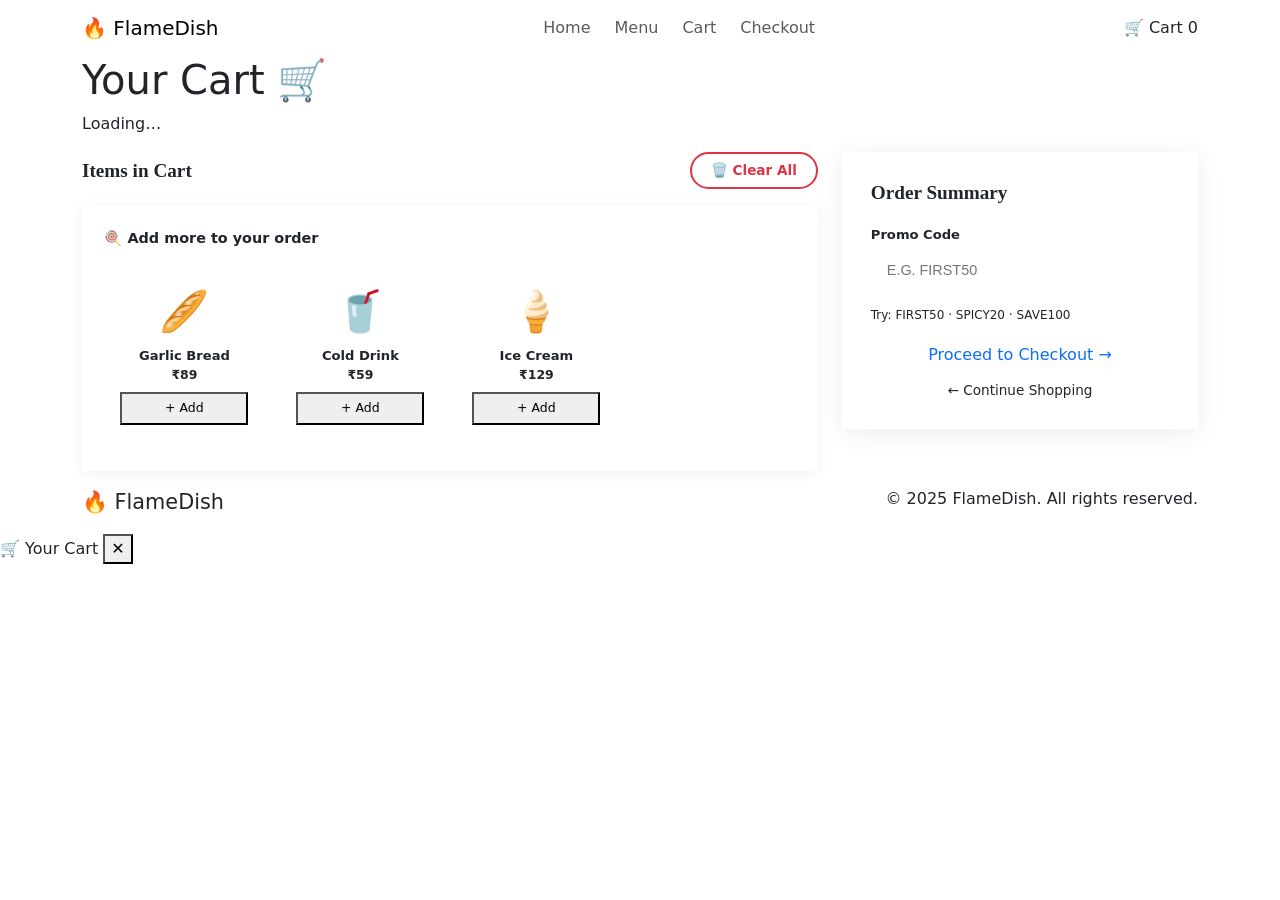
==== cart.html @ ef18391b "Add files via upload" ====
<!DOCTYPE html>
<html lang="en">
<head>
  <meta charset="UTF-8">
  <meta name="viewport" content="width=device-width, initial-scale=1.0">
  <title>Cart – FlameDish</title>
  <link rel="icon" href="data:image/svg+xml,<svg xmlns='http://www.w3.org/2000/svg' viewBox='0 0 100 100'><text y='.9em' font-size='90'>🔥</text></svg>">
  <link href="https://cdn.jsdelivr.net/npm/bootstrap@5.3.0/dist/css/bootstrap.min.css" rel="stylesheet">
  <link rel="stylesheet" href="css/style.css">
  <style>
    .cart-page-item {
      background: white;
      border-radius: var(--radius);
      padding: 1.4rem;
      margin-bottom: 1rem;
      display: flex;
      align-items: center;
      gap: 1.2rem;
      box-shadow: 0 2px 12px rgba(0,0,0,0.06);
      transition: box-shadow 0.2s;
    }
    .cart-page-item:hover { box-shadow: 0 6px 24px rgba(0,0,0,0.1); }
    .cart-page-emoji { font-size: 3.5rem; flex-shrink: 0; }
    .cart-page-name { font-weight: 700; font-size: 1rem; }
    .cart-page-sub { font-size: 0.82rem; color: var(--ash); margin-top: 2px; }
    .cart-page-price { font-family: 'Playfair Display', serif; font-size: 1.2rem; font-weight: 900; color: var(--flame); }
    .remove-btn { background: none; border: none; color: var(--ash); font-size: 1.1rem; cursor: pointer; transition: color 0.2s; padding: 4px; }
    .remove-btn:hover { color: #dc3545; }
    .summary-card {
      background: white;
      border-radius: var(--radius);
      padding: 1.8rem;
      box-shadow: 0 4px 24px rgba(0,0,0,0.07);
      position: sticky;
      top: 90px;
    }
    .promo-input-wrap {
      display: flex;
      gap: 0.5rem;
      margin-bottom: 1rem;
    }
    .promo-input-wrap input {
      border: 2px solid var(--mist);
      border-radius: var(--radius-sm);
      padding: 0.55rem 1rem;
      font-family: 'DM Sans', sans-serif;
      font-size: 0.9rem;
      outline: none;
      flex: 1;
      transition: border-color 0.2s;
    }
    .promo-input-wrap input:focus { border-color: var(--flame); }
    .promo-apply-btn {
      background: var(--charcoal);
      color: white;
      border: none;
      border-radius: var(--radius-sm);
      padding: 0.55rem 1.2rem;
      font-weight: 600;
      font-size: 0.88rem;
      cursor: pointer;
      transition: background 0.2s;
    }
    .promo-apply-btn:hover { background: var(--flame); }
    .cart-empty-page {
      text-align: center;
      padding: 5rem 2rem;
    }
    .clear-btn {
      background: none;
      border: 2px solid #dc3545;
      color: #dc3545;
      border-radius: 50px;
      padding: 0.4rem 1.2rem;
      font-size: 0.85rem;
      font-weight: 600;
      cursor: pointer;
      transition: all 0.2s;
    }
    .clear-btn:hover { background: #dc3545; color: white; }
  </style>
</head>
<body>

<!-- NAVBAR -->
<nav class="navbar navbar-expand-lg">
  <div class="container">
    <a class="brand-logo navbar-brand" href="index.html">🔥 Flame<span>Dish</span></a>
    <button class="navbar-toggler border-0" type="button" data-bs-toggle="collapse" data-bs-target="#navMenu">
      <span class="navbar-toggler-icon"></span>
    </button>
    <div class="collapse navbar-collapse" id="navMenu">
      <ul class="navbar-nav mx-auto gap-2">
        <li class="nav-item"><a class="nav-link" href="index.html">Home</a></li>
        <li class="nav-item"><a class="nav-link" href="menu.html">Menu</a></li>
        <li class="nav-item"><a class="nav-link" href="cart.html">Cart</a></li>
        <li class="nav-item"><a class="nav-link" href="checkout.html">Checkout</a></li>
      </ul>
      <button class="nav-link cart-btn" onclick="openCart()">
        🛒 Cart <span class="cart-badge">0</span>
      </button>
    </div>
  </div>
</nav>

<!-- PAGE HEADER -->
<section class="page-header">
  <div class="container">
    <h1>Your Cart 🛒</h1>
    <p id="cartCountLabel">Loading…</p>
  </div>
</section>

<!-- CART CONTENT -->
<section class="py-section">
  <div class="container">
    <div id="cartPageEmpty" class="cart-empty-page" style="display:none">
      <div style="font-size:6rem;margin-bottom:1.5rem">🛒</div>
      <h3 style="font-family:'Playfair Display',serif;margin-bottom:0.5rem">Your cart is empty</h3>
      <p style="color:var(--ash);margin-bottom:2rem">Looks like you haven't added anything yet</p>
      <a href="menu.html" class="btn-flame">Browse Menu 🍽️</a>
    </div>

    <div id="cartPageContent">
      <div class="row g-4">
        <!-- CART ITEMS -->
        <div class="col-lg-8">
          <div class="d-flex align-items-center justify-content-between mb-3">
            <h5 style="font-family:'Playfair Display',serif;font-size:1.2rem;font-weight:700;margin:0">
              Items in Cart
            </h5>
            <button class="clear-btn" onclick="confirmClear()">🗑️ Clear All</button>
          </div>
          <div id="cartPageItems"></div>
          <!-- Upsell -->
          <div style="background:white;border-radius:var(--radius);padding:1.4rem;box-shadow:0 2px 12px rgba(0,0,0,0.06);margin-top:1rem">
            <p style="font-weight:600;font-size:0.9rem;margin-bottom:1rem">🍭 Add more to your order</p>
            <div class="d-flex gap-3 overflow-auto pb-2">
              <div style="min-width:160px;background:var(--mist);border-radius:var(--radius-sm);padding:1rem;text-align:center;cursor:pointer" onclick="Cart.add('u1','Garlic Bread',89,'🥖');renderCartPage()">
                <div style="font-size:2.5rem">🥖</div>
                <div style="font-size:0.82rem;font-weight:600;margin-top:0.3rem">Garlic Bread</div>
                <div style="font-size:0.78rem;color:var(--flame);font-weight:700">₹89</div>
                <button class="add-btn mt-2" style="width:100%;font-size:0.78rem;padding:0.3rem">+ Add</button>
              </div>
              <div style="min-width:160px;background:var(--mist);border-radius:var(--radius-sm);padding:1rem;text-align:center;cursor:pointer" onclick="Cart.add('u2','Cold Drink',59,'🥤');renderCartPage()">
                <div style="font-size:2.5rem">🥤</div>
                <div style="font-size:0.82rem;font-weight:600;margin-top:0.3rem">Cold Drink</div>
                <div style="font-size:0.78rem;color:var(--flame);font-weight:700">₹59</div>
                <button class="add-btn mt-2" style="width:100%;font-size:0.78rem;padding:0.3rem">+ Add</button>
              </div>
              <div style="min-width:160px;background:var(--mist);border-radius:var(--radius-sm);padding:1rem;text-align:center" onclick="Cart.add('u3','Ice Cream',129,'🍦');renderCartPage()">
                <div style="font-size:2.5rem">🍦</div>
                <div style="font-size:0.82rem;font-weight:600;margin-top:0.3rem">Ice Cream</div>
                <div style="font-size:0.78rem;color:var(--flame);font-weight:700">₹129</div>
                <button class="add-btn mt-2" style="width:100%;font-size:0.78rem;padding:0.3rem">+ Add</button>
              </div>
            </div>
          </div>
        </div>

        <!-- ORDER SUMMARY -->
        <div class="col-lg-4">
          <div class="summary-card">
            <h5 style="font-family:'Playfair Display',serif;font-size:1.2rem;font-weight:700;margin-bottom:1.3rem">Order Summary</h5>

            <!-- Promo -->
            <div style="margin-bottom:1.2rem">
              <label style="font-size:0.82rem;font-weight:600;color:var(--smoke);display:block;margin-bottom:0.4rem">Promo Code</label>
              <div class="promo-input-wrap">
                <input type="text" id="promoInput" placeholder="e.g. FIRST50" style="text-transform:uppercase">
                <button class="promo-apply-btn" onclick="applyPromo()">Apply</button>
              </div>
              <div id="promoResult" style="font-size:0.82rem"></div>
              <div style="font-size:0.75rem;color:var(--ash);margin-top:0.4rem">Try: FIRST50 · SPICY20 · SAVE100</div>
            </div>

            <div id="cartSummaryRows"></div>

            <a href="checkout.html" class="checkout-btn" style="display:block;text-align:center;text-decoration:none;margin-top:1rem">
              Proceed to Checkout →
            </a>
            <a href="menu.html" style="display:block;text-align:center;color:var(--ash);font-size:0.85rem;margin-top:0.8rem;text-decoration:none">
              ← Continue Shopping
            </a>
          </div>
        </div>
      </div>
    </div>
  </div>
</section>

<footer>
  <div class="container">
    <div class="d-flex justify-content-between flex-wrap gap-2 footer-bottom" style="padding:1rem 0">
      <span class="footer-brand" style="font-size:1.3rem">🔥 FlameDish</span>
      <span>© 2025 FlameDish. All rights reserved.</span>
    </div>
  </div>
</footer>

<div class="cart-overlay" id="cartOverlay" onclick="closeCart()"></div>
<div class="cart-sidebar" id="cartSidebar">
  <div class="cart-header">
    <span class="cart-title">🛒 Your Cart</span>
    <button class="cart-close" onclick="closeCart()">✕</button>
  </div>
  <div class="cart-body" id="cartBody"></div>
  <div class="cart-footer" id="cartFooter" style="display:none"></div>
</div>

<script src="https://cdn.jsdelivr.net/npm/bootstrap@5.3.0/dist/js/bootstrap.bundle.min.js"></script>
<script src="js/app.js"></script>
<script>
  function renderCartPage() {
    const count = Cart.count;
    const label = document.getElementById('cartCountLabel');
    const empty = document.getElementById('cartPageEmpty');
    const content = document.getElementById('cartPageContent');
    const items = document.getElementById('cartPageItems');
    const summary = document.getElementById('cartSummaryRows');

    if (label) label.textContent = count ? `${count} item${count > 1 ? 's' : ''} in your cart` : 'Your cart is empty';

    if (count === 0) {
      if (empty) empty.style.display = 'block';
      if (content) content.style.display = 'none';
      return;
    }
    if (empty) empty.style.display = 'none';
    if (content) content.style.display = 'block';

    // Render items
    if (items) {
      items.innerHTML = Cart.items.map(item => `
        <div class="cart-page-item">
          <div class="cart-page-emoji">${item.emoji}</div>
          <div style="flex:1">
            <div class="cart-page-name">${item.name}</div>
            <div class="cart-page-sub">₹${item.price} each</div>
          </div>
          <div class="qty-ctrl">
            <button class="qty-btn" onclick="Cart.updateQty('${item.id}',-1);renderCartPage()">−</button>
            <span class="qty-num">${item.qty}</span>
            <button class="qty-btn" onclick="Cart.updateQty('${item.id}',1);renderCartPage()">+</button>
          </div>
          <div class="cart-page-price ms-3">₹${item.price * item.qty}</div>
          <button class="remove-btn ms-2" onclick="Cart.remove('${item.id}');renderCartPage()" title="Remove">🗑</button>
        </div>
      `).join('');
    }

    // Render summary
    if (summary) {
      summary.innerHTML = `
        <div class="summary-item"><span>Subtotal (${count} items)</span><span>₹${Cart.subtotal}</span></div>
        <div class="summary-item"><span>Delivery fee</span><span style="color:${Cart.subtotal >= 299 ? '#27AE60' : 'inherit'}">${Cart.subtotal >= 299 ? '🆓 Free' : '₹' + Cart.delivery}</span></div>
        <div class="summary-item"><span>Platform fee</span><span>₹10</span></div>
        <div class="summary-item"><span>Taxes & charges (5%)</span><span>₹${Cart.tax}</span></div>
        <div class="summary-total">
          <span>Grand Total</span>
          <span class="price">₹${Cart.grand + (Cart.subtotal >= 299 ? 0 : 0) + 10}</span>
        </div>
        ${Cart.subtotal >= 299 ? '<div style="background:#E8F5E9;border-radius:8px;padding:0.6rem 0.9rem;font-size:0.82rem;color:#27AE60;font-weight:600;margin-top:0.8rem">✅ You qualify for free delivery!</div>' : `<div style="background:#FFF8F0;border-radius:8px;padding:0.6rem 0.9rem;font-size:0.82rem;color:var(--ash);margin-top:0.8rem">Add ₹${299 - Cart.subtotal} more for free delivery 🛵</div>`}
      `;
    }
  }

  function confirmClear() {
    if (confirm('Remove all items from cart?')) {
      Cart.clear();
      renderCartPage();
    }
  }

  // Override Cart.save to also update page
  const origSave = Cart.save.bind(Cart);
  Cart.save = function() { origSave(); renderCartPage(); };

  document.addEventListener('DOMContentLoaded', renderCartPage);
</script>
</body>
</html>
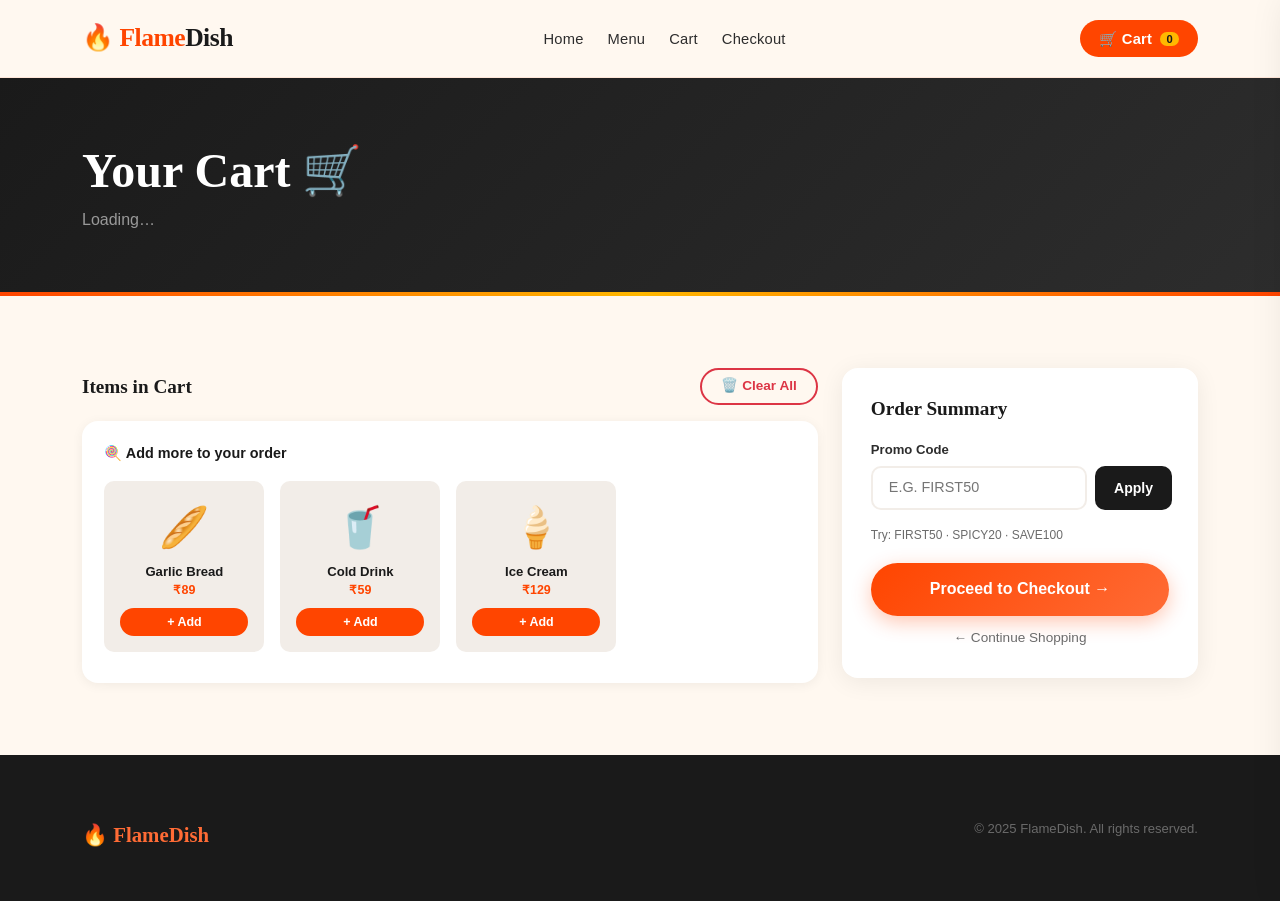
==== commit 34946037: "Update cart.html" ====
--- a/cart.html
+++ b/cart.html
@@ -6,7 +6,7 @@
   <title>Cart – FlameDish</title>
   <link rel="icon" href="data:image/svg+xml,<svg xmlns='http://www.w3.org/2000/svg' viewBox='0 0 100 100'><text y='.9em' font-size='90'>🔥</text></svg>">
   <link href="https://cdn.jsdelivr.net/npm/bootstrap@5.3.0/dist/css/bootstrap.min.css" rel="stylesheet">
-  <link rel="stylesheet" href="css/style.css">
+  <link rel="stylesheet" href="style.css">
   <style>
     .cart-page-item {
       background: white;
--- a/style.css
+++ b/style.css
@@ -0,0 +1,882 @@
+@import url('https://fonts.googleapis.com/css2?family=Playfair+Display:wght@700;900&family=DM+Sans:wght@300;400;500;600&display=swap');
+
+:root {
+  --flame: #FF4500;
+  --ember: #FF6B35;
+  --gold: #FFB800;
+  --cream: #FFF8F0;
+  --charcoal: #1A1A1A;
+  --smoke: #2D2D2D;
+  --ash: #6B6B6B;
+  --mist: #F2EDE8;
+  --white: #FFFFFF;
+  --shadow: 0 8px 40px rgba(255,69,0,0.12);
+  --shadow-hover: 0 16px 56px rgba(255,69,0,0.22);
+  --radius: 16px;
+  --radius-sm: 10px;
+}
+
+* { margin: 0; padding: 0; box-sizing: border-box; }
+
+html { scroll-behavior: smooth; }
+
+body {
+  font-family: 'DM Sans', sans-serif;
+  background: var(--cream);
+  color: var(--charcoal);
+  overflow-x: hidden;
+}
+
+/* ── NAVBAR ── */
+.navbar {
+  background: rgba(255,248,240,0.92);
+  backdrop-filter: blur(16px);
+  border-bottom: 1px solid rgba(255,107,53,0.12);
+  padding: 0.9rem 0;
+  position: sticky;
+  top: 0;
+  z-index: 1000;
+  transition: box-shadow 0.3s;
+}
+.navbar.scrolled { box-shadow: 0 4px 30px rgba(255,69,0,0.1); }
+
+.brand-logo {
+  font-family: 'Playfair Display', serif;
+  font-size: 1.6rem;
+  font-weight: 900;
+  color: var(--flame) !important;
+  text-decoration: none !important;
+  letter-spacing: -0.5px;
+}
+.brand-logo span { color: var(--charcoal); }
+
+.nav-link {
+  font-weight: 500;
+  color: var(--smoke) !important;
+  font-size: 0.92rem;
+  letter-spacing: 0.2px;
+  transition: color 0.2s;
+  position: relative;
+}
+.nav-link::after {
+  content: '';
+  position: absolute;
+  bottom: -2px; left: 0;
+  width: 0; height: 2px;
+  background: var(--flame);
+  transition: width 0.25s ease;
+  border-radius: 2px;
+}
+.nav-link:hover::after, .nav-link.active::after { width: 100%; }
+.nav-link:hover { color: var(--flame) !important; }
+
+.cart-btn {
+  background: var(--flame);
+  color: white !important;
+  border-radius: 50px;
+  padding: 0.45rem 1.2rem !important;
+  font-weight: 600 !important;
+  transition: background 0.2s, transform 0.15s;
+}
+.cart-btn:hover { background: var(--ember) !important; transform: translateY(-1px); }
+.cart-btn::after { display: none !important; }
+
+.cart-badge {
+  background: var(--gold);
+  color: var(--charcoal);
+  font-size: 0.7rem;
+  font-weight: 700;
+  padding: 1px 6px;
+  border-radius: 20px;
+  margin-left: 4px;
+  vertical-align: middle;
+}
+
+/* ── HERO ── */
+.hero {
+  background: linear-gradient(135deg, var(--charcoal) 0%, var(--smoke) 60%, #3D1F00 100%);
+  min-height: 88vh;
+  display: flex;
+  align-items: center;
+  position: relative;
+  overflow: hidden;
+}
+.hero::before {
+  content: '';
+  position: absolute;
+  top: -30%; right: -10%;
+  width: 600px; height: 600px;
+  background: radial-gradient(circle, rgba(255,107,53,0.25) 0%, transparent 70%);
+  border-radius: 50%;
+}
+.hero::after {
+  content: '';
+  position: absolute;
+  bottom: -20%; left: 20%;
+  width: 400px; height: 400px;
+  background: radial-gradient(circle, rgba(255,184,0,0.12) 0%, transparent 70%);
+  border-radius: 50%;
+}
+.hero-content { position: relative; z-index: 2; }
+
+.hero-eyebrow {
+  display: inline-block;
+  background: rgba(255,107,53,0.18);
+  border: 1px solid rgba(255,107,53,0.4);
+  color: var(--ember);
+  padding: 0.35rem 1rem;
+  border-radius: 50px;
+  font-size: 0.82rem;
+  font-weight: 600;
+  letter-spacing: 1.5px;
+  text-transform: uppercase;
+  margin-bottom: 1.4rem;
+}
+
+.hero h1 {
+  font-family: 'Playfair Display', serif;
+  font-size: clamp(2.8rem, 6vw, 5.5rem);
+  font-weight: 900;
+  color: white;
+  line-height: 1.08;
+  margin-bottom: 1.5rem;
+}
+.hero h1 .highlight { color: var(--ember); }
+
+.hero p {
+  color: rgba(255,255,255,0.65);
+  font-size: 1.1rem;
+  max-width: 500px;
+  line-height: 1.7;
+  margin-bottom: 2rem;
+}
+
+.btn-flame {
+  background: linear-gradient(135deg, var(--flame), var(--ember));
+  color: white;
+  border: none;
+  padding: 0.85rem 2rem;
+  border-radius: 50px;
+  font-weight: 600;
+  font-size: 0.95rem;
+  cursor: pointer;
+  transition: all 0.25s;
+  text-decoration: none;
+  display: inline-flex;
+  align-items: center;
+  gap: 0.5rem;
+  box-shadow: 0 6px 24px rgba(255,69,0,0.35);
+}
+.btn-flame:hover {
+  transform: translateY(-2px);
+  box-shadow: 0 10px 32px rgba(255,69,0,0.45);
+  color: white;
+}
+
+.btn-outline-flame {
+  border: 2px solid rgba(255,255,255,0.3);
+  color: white;
+  background: transparent;
+  padding: 0.85rem 2rem;
+  border-radius: 50px;
+  font-weight: 600;
+  font-size: 0.95rem;
+  cursor: pointer;
+  transition: all 0.25s;
+  text-decoration: none;
+  display: inline-flex;
+  align-items: center;
+  gap: 0.5rem;
+}
+.btn-outline-flame:hover {
+  background: rgba(255,255,255,0.1);
+  border-color: white;
+  color: white;
+  transform: translateY(-2px);
+}
+
+.hero-stats { display: flex; gap: 2.5rem; margin-top: 2.5rem; }
+.stat-item {}
+.stat-num {
+  font-family: 'Playfair Display', serif;
+  font-size: 2rem;
+  font-weight: 900;
+  color: white;
+  line-height: 1;
+}
+.stat-label { color: rgba(255,255,255,0.5); font-size: 0.8rem; margin-top: 2px; }
+
+.hero-visual {
+  position: relative;
+  z-index: 2;
+  text-align: center;
+}
+.hero-food-emoji {
+  font-size: 10rem;
+  animation: float 3s ease-in-out infinite;
+  filter: drop-shadow(0 20px 40px rgba(255,69,0,0.4));
+  display: block;
+  line-height: 1;
+}
+@keyframes float {
+  0%, 100% { transform: translateY(0) rotate(-3deg); }
+  50% { transform: translateY(-18px) rotate(3deg); }
+}
+.floating-chips {
+  position: absolute;
+  width: 100%; height: 100%;
+  top: 0; left: 0;
+  pointer-events: none;
+}
+.chip {
+  position: absolute;
+  background: rgba(255,255,255,0.1);
+  backdrop-filter: blur(8px);
+  border: 1px solid rgba(255,255,255,0.15);
+  border-radius: 50px;
+  padding: 0.5rem 1rem;
+  color: white;
+  font-size: 0.82rem;
+  font-weight: 500;
+  animation: floatChip 4s ease-in-out infinite;
+}
+.chip:nth-child(1) { top: 10%; right: 5%; animation-delay: 0s; }
+.chip:nth-child(2) { top: 55%; right: -5%; animation-delay: 0.7s; }
+.chip:nth-child(3) { bottom: 18%; left: 5%; animation-delay: 1.4s; }
+@keyframes floatChip {
+  0%, 100% { transform: translateY(0); }
+  50% { transform: translateY(-10px); }
+}
+
+/* ── SEARCH BAR ── */
+.search-section {
+  background: white;
+  padding: 1.8rem 0;
+  box-shadow: 0 4px 20px rgba(0,0,0,0.06);
+}
+.search-wrapper {
+  display: flex;
+  align-items: center;
+  background: var(--mist);
+  border-radius: 50px;
+  padding: 0.5rem 0.5rem 0.5rem 1.5rem;
+  border: 2px solid transparent;
+  transition: border-color 0.2s, box-shadow 0.2s;
+}
+.search-wrapper:focus-within {
+  border-color: var(--flame);
+  box-shadow: 0 0 0 4px rgba(255,69,0,0.08);
+}
+.search-wrapper input {
+  border: none;
+  background: transparent;
+  outline: none;
+  flex: 1;
+  font-family: 'DM Sans', sans-serif;
+  font-size: 0.95rem;
+  color: var(--charcoal);
+}
+.search-wrapper input::placeholder { color: var(--ash); }
+.search-btn {
+  background: var(--flame);
+  color: white;
+  border: none;
+  border-radius: 50px;
+  padding: 0.6rem 1.4rem;
+  font-weight: 600;
+  font-size: 0.88rem;
+  cursor: pointer;
+  transition: background 0.2s;
+}
+.search-btn:hover { background: var(--ember); }
+
+/* ── SECTIONS ── */
+.section-tag {
+  display: inline-block;
+  background: rgba(255,69,0,0.08);
+  color: var(--flame);
+  font-size: 0.78rem;
+  font-weight: 700;
+  letter-spacing: 2px;
+  text-transform: uppercase;
+  padding: 0.3rem 0.9rem;
+  border-radius: 50px;
+  margin-bottom: 0.7rem;
+}
+.section-title {
+  font-family: 'Playfair Display', serif;
+  font-size: clamp(1.8rem, 3.5vw, 2.6rem);
+  font-weight: 900;
+  color: var(--charcoal);
+  line-height: 1.2;
+}
+.section-sub { color: var(--ash); font-size: 1rem; margin-top: 0.5rem; }
+
+/* ── CATEGORY PILLS ── */
+.category-pill {
+  display: inline-flex;
+  align-items: center;
+  gap: 0.4rem;
+  background: white;
+  border: 2px solid var(--mist);
+  border-radius: 50px;
+  padding: 0.55rem 1.2rem;
+  font-size: 0.88rem;
+  font-weight: 500;
+  cursor: pointer;
+  transition: all 0.2s;
+  color: var(--smoke);
+  white-space: nowrap;
+}
+.category-pill:hover, .category-pill.active {
+  background: var(--flame);
+  border-color: var(--flame);
+  color: white;
+  transform: translateY(-2px);
+  box-shadow: 0 6px 18px rgba(255,69,0,0.25);
+}
+
+/* ── FOOD CARD ── */
+.food-card {
+  background: white;
+  border-radius: var(--radius);
+  overflow: hidden;
+  box-shadow: 0 2px 16px rgba(0,0,0,0.07);
+  transition: all 0.28s cubic-bezier(0.34, 1.56, 0.64, 1);
+  cursor: pointer;
+  height: 100%;
+  display: flex;
+  flex-direction: column;
+}
+.food-card:hover {
+  transform: translateY(-6px);
+  box-shadow: var(--shadow-hover);
+}
+.food-card-img-wrap {
+  position: relative;
+  height: 200px;
+  overflow: hidden;
+  background: var(--mist);
+  display: flex;
+  align-items: center;
+  justify-content: center;
+  font-size: 5rem;
+}
+.food-badge {
+  position: absolute;
+  top: 12px; left: 12px;
+  background: var(--flame);
+  color: white;
+  font-size: 0.7rem;
+  font-weight: 700;
+  padding: 0.25rem 0.7rem;
+  border-radius: 50px;
+  letter-spacing: 0.5px;
+  text-transform: uppercase;
+}
+.food-badge.veg { background: #27AE60; }
+.food-badge.top { background: var(--gold); color: var(--charcoal); }
+
+.food-fav {
+  position: absolute;
+  top: 12px; right: 12px;
+  background: white;
+  border: none;
+  border-radius: 50%;
+  width: 34px; height: 34px;
+  display: flex;
+  align-items: center;
+  justify-content: center;
+  cursor: pointer;
+  font-size: 1.1rem;
+  transition: transform 0.2s;
+  box-shadow: 0 2px 8px rgba(0,0,0,0.12);
+}
+.food-fav:hover { transform: scale(1.15); }
+.food-fav.active { color: var(--flame); }
+
+.food-card-body {
+  padding: 1.1rem 1.2rem 1.3rem;
+  flex: 1;
+  display: flex;
+  flex-direction: column;
+}
+.food-name {
+  font-weight: 700;
+  font-size: 1rem;
+  color: var(--charcoal);
+  margin-bottom: 0.25rem;
+}
+.food-desc {
+  color: var(--ash);
+  font-size: 0.82rem;
+  line-height: 1.5;
+  flex: 1;
+  margin-bottom: 0.9rem;
+}
+.food-meta {
+  display: flex;
+  align-items: center;
+  justify-content: space-between;
+}
+.food-rating { font-size: 0.82rem; color: var(--ash); }
+.food-rating span { color: var(--gold); margin-right: 2px; }
+.food-time { font-size: 0.78rem; color: var(--ash); }
+.food-price-row {
+  display: flex;
+  align-items: center;
+  justify-content: space-between;
+  margin-top: 0.9rem;
+  padding-top: 0.9rem;
+  border-top: 1px solid var(--mist);
+}
+.food-price {
+  font-family: 'Playfair Display', serif;
+  font-size: 1.25rem;
+  font-weight: 900;
+  color: var(--flame);
+}
+.add-btn {
+  background: var(--flame);
+  color: white;
+  border: none;
+  border-radius: 50px;
+  padding: 0.45rem 1.1rem;
+  font-weight: 600;
+  font-size: 0.84rem;
+  cursor: pointer;
+  transition: all 0.2s;
+}
+.add-btn:hover {
+  background: var(--ember);
+  transform: scale(1.05);
+}
+
+/* ── RESTAURANT CARD ── */
+.restaurant-card {
+  background: white;
+  border-radius: var(--radius);
+  overflow: hidden;
+  box-shadow: 0 2px 16px rgba(0,0,0,0.07);
+  transition: all 0.28s ease;
+  height: 100%;
+}
+.restaurant-card:hover {
+  transform: translateY(-5px);
+  box-shadow: var(--shadow-hover);
+}
+.rest-img {
+  height: 160px;
+  background: var(--mist);
+  display: flex;
+  align-items: center;
+  justify-content: center;
+  font-size: 4.5rem;
+  position: relative;
+}
+.rest-tag {
+  position: absolute;
+  bottom: 10px; left: 12px;
+  background: rgba(26,26,26,0.7);
+  backdrop-filter: blur(6px);
+  color: white;
+  font-size: 0.72rem;
+  font-weight: 600;
+  padding: 0.22rem 0.65rem;
+  border-radius: 50px;
+}
+.rest-body { padding: 1rem 1.2rem 1.2rem; }
+.rest-name { font-weight: 700; font-size: 1rem; margin-bottom: 0.2rem; }
+.rest-cuisine { color: var(--ash); font-size: 0.82rem; margin-bottom: 0.7rem; }
+.rest-info { display: flex; gap: 1rem; align-items: center; }
+.rest-info-item { display: flex; align-items: center; gap: 0.3rem; font-size: 0.8rem; color: var(--ash); }
+.rest-info-item .icon { font-size: 0.85rem; }
+.rest-info-item strong { color: var(--charcoal); font-weight: 600; }
+
+/* ── CART PANEL ── */
+.cart-sidebar {
+  position: fixed;
+  right: -400px;
+  top: 0; bottom: 0;
+  width: 380px;
+  background: white;
+  box-shadow: -8px 0 40px rgba(0,0,0,0.12);
+  z-index: 2000;
+  transition: right 0.35s cubic-bezier(0.34, 1.1, 0.64, 1);
+  display: flex;
+  flex-direction: column;
+}
+.cart-sidebar.open { right: 0; }
+.cart-overlay {
+  position: fixed;
+  inset: 0;
+  background: rgba(26,26,26,0.5);
+  z-index: 1999;
+  display: none;
+  backdrop-filter: blur(3px);
+}
+.cart-overlay.show { display: block; }
+
+.cart-header {
+  padding: 1.4rem 1.5rem;
+  border-bottom: 1px solid var(--mist);
+  display: flex;
+  align-items: center;
+  justify-content: space-between;
+}
+.cart-title {
+  font-family: 'Playfair Display', serif;
+  font-size: 1.3rem;
+  font-weight: 900;
+}
+.cart-close {
+  background: var(--mist);
+  border: none;
+  border-radius: 50%;
+  width: 34px; height: 34px;
+  font-size: 1.1rem;
+  cursor: pointer;
+  transition: background 0.2s;
+}
+.cart-close:hover { background: #e0d9d2; }
+
+.cart-body {
+  flex: 1;
+  overflow-y: auto;
+  padding: 1rem 1.5rem;
+}
+.cart-empty {
+  text-align: center;
+  padding: 3rem 0;
+  color: var(--ash);
+}
+.cart-empty-emoji { font-size: 4rem; margin-bottom: 1rem; }
+
+.cart-item {
+  display: flex;
+  align-items: center;
+  gap: 1rem;
+  padding: 0.9rem 0;
+  border-bottom: 1px solid var(--mist);
+}
+.cart-item-emoji { font-size: 2.5rem; flex-shrink: 0; }
+.cart-item-info { flex: 1; }
+.cart-item-name { font-weight: 600; font-size: 0.92rem; }
+.cart-item-price { color: var(--flame); font-weight: 700; font-size: 0.88rem; }
+.qty-ctrl {
+  display: flex;
+  align-items: center;
+  gap: 0.5rem;
+}
+.qty-btn {
+  background: var(--mist);
+  border: none;
+  border-radius: 50%;
+  width: 28px; height: 28px;
+  font-size: 1rem;
+  cursor: pointer;
+  transition: background 0.15s;
+  display: flex; align-items: center; justify-content: center;
+}
+.qty-btn:hover { background: var(--ember); color: white; }
+.qty-num { font-weight: 700; font-size: 0.9rem; min-width: 20px; text-align: center; }
+
+.cart-footer {
+  padding: 1.2rem 1.5rem;
+  border-top: 1px solid var(--mist);
+}
+.cart-total-row {
+  display: flex;
+  justify-content: space-between;
+  margin-bottom: 0.5rem;
+  font-size: 0.9rem;
+}
+.cart-total-row.grand {
+  font-weight: 700;
+  font-size: 1.05rem;
+  margin-bottom: 1rem;
+  padding-top: 0.5rem;
+  border-top: 1px dashed var(--mist);
+}
+.checkout-btn {
+  width: 100%;
+  background: linear-gradient(135deg, var(--flame), var(--ember));
+  color: white;
+  border: none;
+  border-radius: 50px;
+  padding: 0.9rem;
+  font-weight: 700;
+  font-size: 1rem;
+  cursor: pointer;
+  transition: all 0.25s;
+  box-shadow: 0 6px 20px rgba(255,69,0,0.3);
+}
+.checkout-btn:hover {
+  transform: translateY(-2px);
+  box-shadow: 0 10px 28px rgba(255,69,0,0.4);
+}
+
+/* ── FILTER BAR ── */
+.filter-bar {
+  background: white;
+  border-radius: var(--radius);
+  padding: 1.2rem 1.5rem;
+  margin-bottom: 1.5rem;
+  box-shadow: 0 2px 12px rgba(0,0,0,0.06);
+}
+.filter-select {
+  border: 2px solid var(--mist);
+  border-radius: 50px;
+  padding: 0.5rem 1rem;
+  font-family: 'DM Sans', sans-serif;
+  font-size: 0.88rem;
+  color: var(--smoke);
+  outline: none;
+  cursor: pointer;
+  background: white;
+  transition: border-color 0.2s;
+}
+.filter-select:focus { border-color: var(--flame); }
+
+/* ── CHECKOUT PAGE ── */
+.checkout-card {
+  background: white;
+  border-radius: var(--radius);
+  padding: 2rem;
+  box-shadow: 0 4px 24px rgba(0,0,0,0.07);
+  margin-bottom: 1.5rem;
+}
+.checkout-card h5 {
+  font-family: 'Playfair Display', serif;
+  font-size: 1.15rem;
+  font-weight: 700;
+  color: var(--charcoal);
+  margin-bottom: 1.3rem;
+  padding-bottom: 0.8rem;
+  border-bottom: 2px solid var(--mist);
+}
+.form-label { font-weight: 600; font-size: 0.85rem; color: var(--smoke); margin-bottom: 0.4rem; }
+.form-control, .form-select {
+  border: 2px solid var(--mist);
+  border-radius: var(--radius-sm);
+  padding: 0.65rem 1rem;
+  font-family: 'DM Sans', sans-serif;
+  font-size: 0.92rem;
+  transition: border-color 0.2s, box-shadow 0.2s;
+  outline: none;
+}
+.form-control:focus, .form-select:focus {
+  border-color: var(--flame);
+  box-shadow: 0 0 0 3px rgba(255,69,0,0.1);
+  outline: none;
+}
+.form-control.is-invalid { border-color: #dc3545; }
+.invalid-feedback { font-size: 0.8rem; color: #dc3545; }
+
+.payment-option {
+  border: 2px solid var(--mist);
+  border-radius: var(--radius-sm);
+  padding: 1rem 1.2rem;
+  cursor: pointer;
+  transition: all 0.2s;
+  display: flex;
+  align-items: center;
+  gap: 0.8rem;
+  margin-bottom: 0.7rem;
+}
+.payment-option:hover { border-color: var(--ember); }
+.payment-option.selected { border-color: var(--flame); background: rgba(255,69,0,0.04); }
+.payment-option input[type="radio"] { accent-color: var(--flame); }
+
+.order-summary {
+  background: white;
+  border-radius: var(--radius);
+  padding: 1.8rem;
+  box-shadow: 0 4px 24px rgba(0,0,0,0.07);
+  position: sticky;
+  top: 90px;
+}
+.order-summary h5 {
+  font-family: 'Playfair Display', serif;
+  font-size: 1.2rem;
+  font-weight: 700;
+  margin-bottom: 1.2rem;
+}
+.summary-item {
+  display: flex;
+  justify-content: space-between;
+  align-items: center;
+  padding: 0.6rem 0;
+  font-size: 0.9rem;
+  border-bottom: 1px solid var(--mist);
+}
+.summary-item:last-of-type { border-bottom: none; }
+.summary-total {
+  display: flex;
+  justify-content: space-between;
+  padding: 1rem 0 0;
+  font-weight: 700;
+  font-size: 1.05rem;
+  border-top: 2px solid var(--mist);
+  margin-top: 0.5rem;
+}
+.summary-total .price { color: var(--flame); font-family: 'Playfair Display', serif; font-size: 1.3rem; }
+
+/* ── PROMO BANNER ── */
+.promo-banner {
+  background: linear-gradient(135deg, var(--flame), #FF8C00);
+  border-radius: var(--radius);
+  padding: 2.5rem 2rem;
+  color: white;
+  position: relative;
+  overflow: hidden;
+}
+.promo-banner::before {
+  content: '';
+  position: absolute;
+  right: -40px; top: -40px;
+  width: 200px; height: 200px;
+  background: rgba(255,255,255,0.08);
+  border-radius: 50%;
+}
+.promo-banner::after {
+  content: '';
+  position: absolute;
+  right: 30px; bottom: -60px;
+  width: 150px; height: 150px;
+  background: rgba(255,255,255,0.06);
+  border-radius: 50%;
+}
+.promo-code {
+  background: rgba(255,255,255,0.2);
+  border: 2px dashed rgba(255,255,255,0.5);
+  border-radius: 8px;
+  padding: 0.4rem 1rem;
+  font-weight: 700;
+  letter-spacing: 2px;
+  font-size: 1.1rem;
+  display: inline-block;
+  margin-top: 0.5rem;
+}
+
+/* ── TOAST ── */
+.toast-container {
+  position: fixed;
+  bottom: 24px; right: 24px;
+  z-index: 9999;
+  display: flex;
+  flex-direction: column;
+  gap: 0.6rem;
+}
+.toast-item {
+  background: var(--charcoal);
+  color: white;
+  padding: 0.9rem 1.4rem;
+  border-radius: var(--radius-sm);
+  font-size: 0.9rem;
+  font-weight: 500;
+  box-shadow: 0 8px 24px rgba(0,0,0,0.2);
+  transform: translateX(120%);
+  transition: transform 0.3s cubic-bezier(0.34, 1.56, 0.64, 1);
+  display: flex;
+  align-items: center;
+  gap: 0.5rem;
+}
+.toast-item.show { transform: translateX(0); }
+.toast-item.success::before { content: '✅'; }
+.toast-item.info::before { content: '🛒'; }
+
+/* ── FOOTER ── */
+footer {
+  background: var(--charcoal);
+  color: rgba(255,255,255,0.7);
+  padding: 3rem 0 1.5rem;
+}
+.footer-brand {
+  font-family: 'Playfair Display', serif;
+  font-size: 1.8rem;
+  font-weight: 900;
+  color: var(--ember);
+  margin-bottom: 0.7rem;
+}
+.footer-links { list-style: none; }
+.footer-links li { margin-bottom: 0.5rem; }
+.footer-links a {
+  color: rgba(255,255,255,0.55);
+  text-decoration: none;
+  font-size: 0.88rem;
+  transition: color 0.2s;
+}
+.footer-links a:hover { color: var(--ember); }
+.footer-title { color: white; font-weight: 600; margin-bottom: 1rem; font-size: 0.92rem; }
+.footer-divider { border-color: rgba(255,255,255,0.1); margin: 2rem 0 1rem; }
+.footer-bottom { font-size: 0.82rem; color: rgba(255,255,255,0.35); }
+
+/* ── PAGE HEADER ── */
+.page-header {
+  background: linear-gradient(135deg, var(--charcoal), var(--smoke));
+  padding: 4rem 0 3rem;
+  position: relative;
+  overflow: hidden;
+}
+.page-header::after {
+  content: '';
+  position: absolute;
+  bottom: 0; left: 0; right: 0;
+  height: 4px;
+  background: linear-gradient(90deg, var(--flame), var(--gold), var(--flame));
+}
+.page-header h1 {
+  font-family: 'Playfair Display', serif;
+  font-size: clamp(2rem, 4vw, 3rem);
+  font-weight: 900;
+  color: white;
+}
+.page-header p { color: rgba(255,255,255,0.55); }
+
+/* ── STEP INDICATOR ── */
+.step-bar {
+  display: flex;
+  align-items: center;
+  gap: 0;
+  margin-bottom: 2rem;
+}
+.step {
+  display: flex;
+  align-items: center;
+  gap: 0.5rem;
+  flex: 1;
+}
+.step-circle {
+  width: 36px; height: 36px;
+  border-radius: 50%;
+  background: var(--mist);
+  display: flex;
+  align-items: center;
+  justify-content: center;
+  font-weight: 700;
+  font-size: 0.85rem;
+  flex-shrink: 0;
+  transition: all 0.3s;
+}
+.step-circle.active { background: var(--flame); color: white; }
+.step-circle.done { background: #27AE60; color: white; }
+.step-label { font-size: 0.82rem; font-weight: 500; color: var(--ash); white-space: nowrap; }
+.step.active .step-label { color: var(--flame); font-weight: 600; }
+.step-line { flex: 1; height: 2px; background: var(--mist); margin: 0 0.5rem; }
+.step-line.done { background: #27AE60; }
+
+/* ── MISC ── */
+.py-section { padding: 4.5rem 0; }
+.scroll-categories { overflow-x: auto; padding-bottom: 0.5rem; }
+.scroll-categories::-webkit-scrollbar { height: 3px; }
+.scroll-categories::-webkit-scrollbar-track { background: var(--mist); }
+.scroll-categories::-webkit-scrollbar-thumb { background: var(--flame); border-radius: 3px; }
+
+@media (max-width: 768px) {
+  .hero { min-height: 70vh; padding: 3rem 0; }
+  .hero-food-emoji { font-size: 6rem; }
+  .hero-stats { gap: 1.5rem; }
+  .cart-sidebar { width: 100%; right: -100%; }
+  .chip { display: none; }
+}
